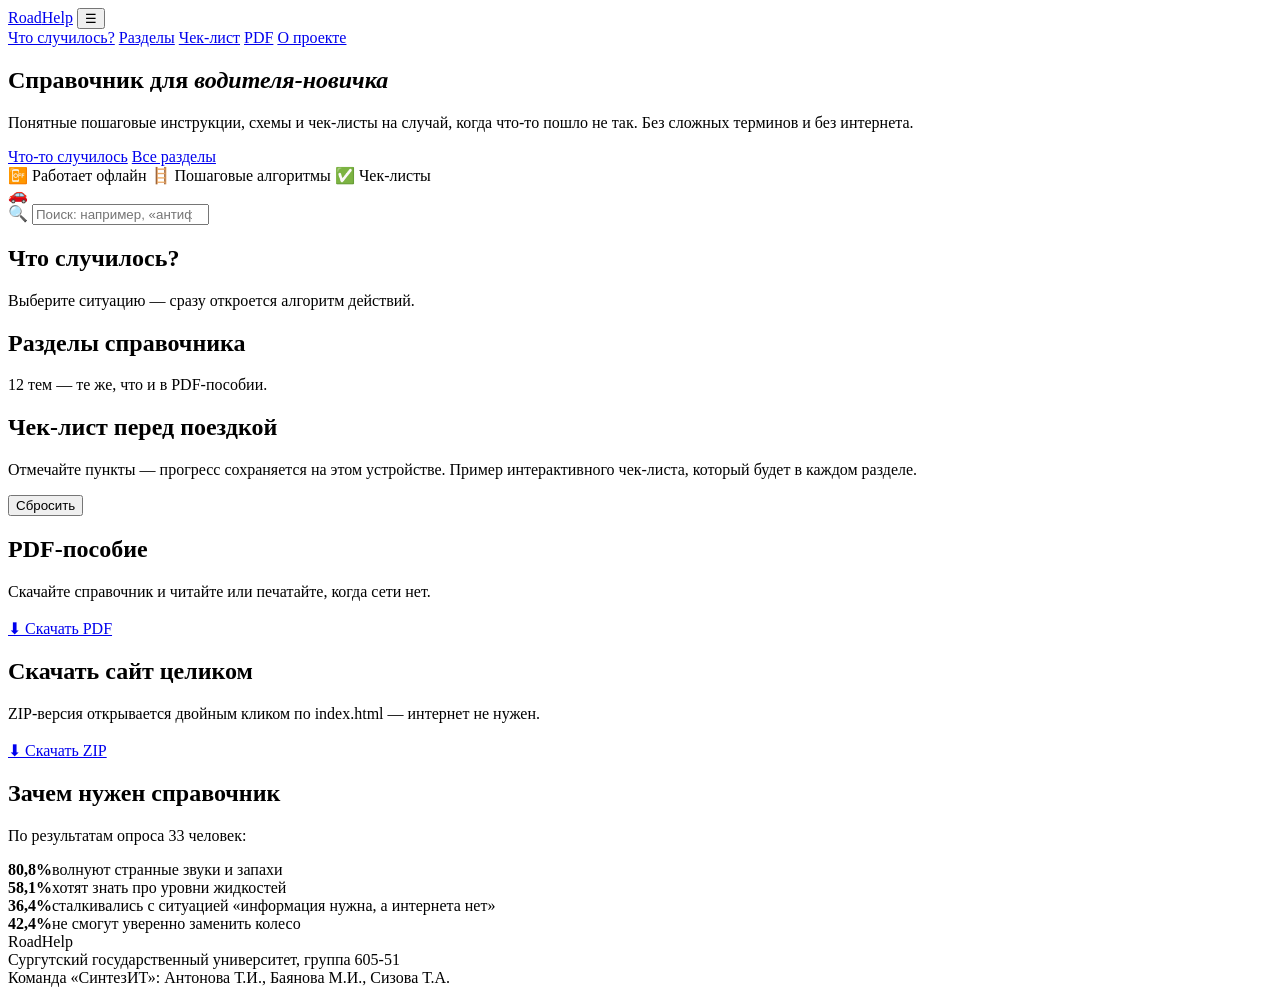
==== index.html @ a5b83672 "Add files via upload" ====
<!DOCTYPE html>
<html lang="ru">
<head>
  <meta charset="UTF-8">
  <meta name="viewport" content="width=device-width, initial-scale=1">
  <title>RoadHelp — справочник для водителя-новичка</title>
  <meta name="description" content="Автономный справочник для начинающих водителей: что делать при поломке, значки, жидкости, ДТП. Работает без интернета.">
  <link rel="stylesheet" href="css/style.css">
</head>
<body>

<header class="header">
  <div class="container">
    <a href="index.html" class="logo">Road<span>Help</span></a>
    <button class="burger" id="burger" aria-label="Меню">☰</button>
    <nav class="nav" id="nav">
      <a href="#sos">Что случилось?</a>
      <a href="#sections">Разделы</a>
      <a href="#checklist">Чек-лист</a>
      <a href="#pdf">PDF</a>
      <a href="#about">О проекте</a>
    </nav>
  </div>
</header>

<main>
  <section class="hero">
    <div class="container">
      <div>
        <h1>Справочник для <em>водителя-новичка</em></h1>
        <p>Понятные пошаговые инструкции, схемы и чек-листы на случай, когда что-то пошло не так. Без сложных терминов и без интернета.</p>
        <a href="#sos" class="btn btn-primary">Что-то случилось</a>
        <a href="#sections" class="btn btn-ghost">Все разделы</a>
        <div class="badges">
          <span class="badge">📴 Работает офлайн</span>
          <span class="badge">🪜 Пошаговые алгоритмы</span>
          <span class="badge">✅ Чек-листы</span>
        </div>
      </div>
      <div class="hero-art" aria-hidden="true">🚗</div>
    </div>
  </section>

  <div class="container search">
    <div class="search-box">
      <span>🔍</span>
      <input id="search" type="search" placeholder="Поиск: например, «антифриз», «колодки», «занос»" autocomplete="off">
    </div>
    <div class="results" id="results"></div>
  </div>

  <section id="sos">
    <div class="container">
      <h2>Что случилось?</h2>
      <p class="lead">Выберите ситуацию — сразу откроется алгоритм действий.</p>
      <div class="sos-grid" id="sosGrid"></div>
    </div>
  </section>

  <section id="sections" style="padding-top:0">
    <div class="container">
      <h2>Разделы справочника</h2>
      <p class="lead">12 тем — те же, что и в PDF-пособии.</p>
      <div class="cards" id="cards"></div>
    </div>
  </section>

  <section id="checklist" style="background:#fff">
    <div class="container two">
      <div>
        <h2>Чек-лист перед поездкой</h2>
        <p class="lead">Отмечайте пункты — прогресс сохраняется на этом устройстве. Пример интерактивного чек-листа, который будет в каждом разделе.</p>
      </div>
      <div class="panel">
        <div class="progress"><div id="bar"></div></div>
        <div class="ptext" id="ptext"></div>
        <ul class="check" id="pretrip"></ul>
        <button class="btn btn-dark" id="reset">Сбросить</button>
      </div>
    </div>
  </section>

  <section id="pdf">
    <div class="container two">
      <div class="panel">
        <h2>PDF-пособие</h2>
        <p class="lead" style="margin-bottom:18px">Скачайте справочник и читайте или печатайте, когда сети нет.</p>
        <a class="btn btn-primary" href="pdf/roadhelp.pdf" download>⬇ Скачать PDF</a>
      </div>
      <div class="panel">
        <h2>Скачать сайт целиком</h2>
        <p class="lead" style="margin-bottom:18px">ZIP-версия открывается двойным кликом по index.html — интернет не нужен.</p>
        <a class="btn btn-dark" href="roadhelp-offline.zip" download>⬇ Скачать ZIP</a>
      </div>
    </div>
  </section>

  <section id="about" style="background:#fff">
    <div class="container">
      <h2>Зачем нужен справочник</h2>
      <p class="lead">По результатам опроса 33 человек:</p>
      <div class="stats">
        <div class="stat"><b>80,8%</b><span>волнуют странные звуки и запахи</span></div>
        <div class="stat"><b>58,1%</b><span>хотят знать про уровни жидкостей</span></div>
        <div class="stat"><b>36,4%</b><span>сталкивались с ситуацией «информация нужна, а интернета нет»</span></div>
        <div class="stat"><b>42,4%</b><span>не смогут уверенно заменить колесо</span></div>
      </div>
    </div>
  </section>
</main>

<footer class="footer">
  <div class="container">
    <div><span class="logo">Road<span>Help</span></span><br>Сургутский государственный университет, группа 605-51</div>
    <div>Команда «СинтезИТ»: Антонова Т.И., Баянова М.И., Сизова Т.А.</div>
  </div>
</footer>

<script src="js/data.js"></script>
<script src="js/main.js"></script>
</body>
</html>
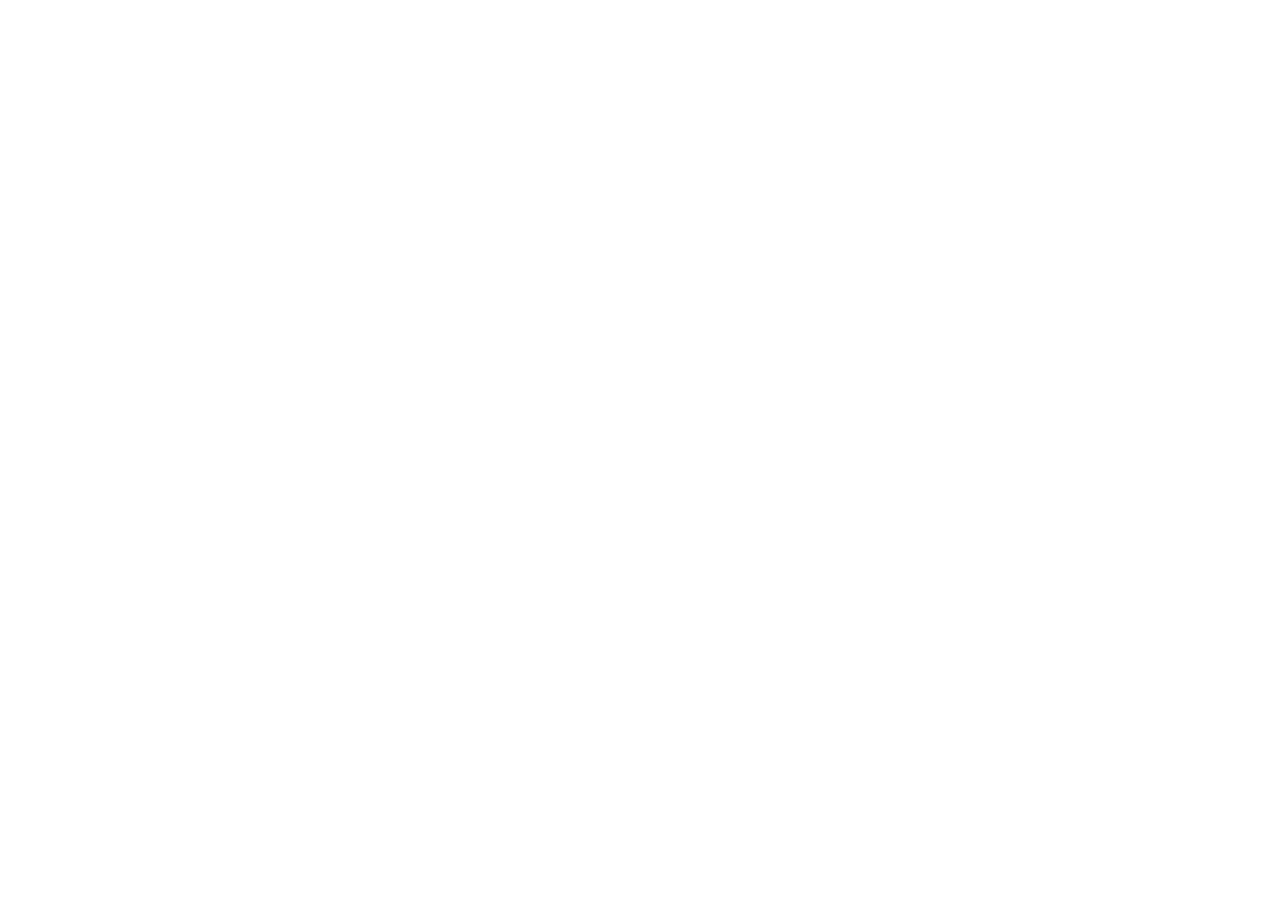
==== commit 4f456b71: "Add files via upload" ====
--- a/index.html
+++ b/index.html
@@ -4,119 +4,12 @@
   <meta charset="UTF-8">
   <meta name="viewport" content="width=device-width, initial-scale=1">
   <title>RoadHelp — справочник для водителя-новичка</title>
-  <meta name="description" content="Автономный справочник для начинающих водителей: что делать при поломке, значки, жидкости, ДТП. Работает без интернета.">
+  <link rel="icon" href="img/logo-mark.png">
   <link rel="stylesheet" href="css/style.css">
 </head>
 <body>
-
-<header class="header">
-  <div class="container">
-    <a href="index.html" class="logo">Road<span>Help</span></a>
-    <button class="burger" id="burger" aria-label="Меню">☰</button>
-    <nav class="nav" id="nav">
-      <a href="#sos">Что случилось?</a>
-      <a href="#sections">Разделы</a>
-      <a href="#checklist">Чек-лист</a>
-      <a href="#pdf">PDF</a>
-      <a href="#about">О проекте</a>
-    </nav>
-  </div>
-</header>
-
-<main>
-  <section class="hero">
-    <div class="container">
-      <div>
-        <h1>Справочник для <em>водителя-новичка</em></h1>
-        <p>Понятные пошаговые инструкции, схемы и чек-листы на случай, когда что-то пошло не так. Без сложных терминов и без интернета.</p>
-        <a href="#sos" class="btn btn-primary">Что-то случилось</a>
-        <a href="#sections" class="btn btn-ghost">Все разделы</a>
-        <div class="badges">
-          <span class="badge">📴 Работает офлайн</span>
-          <span class="badge">🪜 Пошаговые алгоритмы</span>
-          <span class="badge">✅ Чек-листы</span>
-        </div>
-      </div>
-      <div class="hero-art" aria-hidden="true">🚗</div>
-    </div>
-  </section>
-
-  <div class="container search">
-    <div class="search-box">
-      <span>🔍</span>
-      <input id="search" type="search" placeholder="Поиск: например, «антифриз», «колодки», «занос»" autocomplete="off">
-    </div>
-    <div class="results" id="results"></div>
-  </div>
-
-  <section id="sos">
-    <div class="container">
-      <h2>Что случилось?</h2>
-      <p class="lead">Выберите ситуацию — сразу откроется алгоритм действий.</p>
-      <div class="sos-grid" id="sosGrid"></div>
-    </div>
-  </section>
-
-  <section id="sections" style="padding-top:0">
-    <div class="container">
-      <h2>Разделы справочника</h2>
-      <p class="lead">12 тем — те же, что и в PDF-пособии.</p>
-      <div class="cards" id="cards"></div>
-    </div>
-  </section>
-
-  <section id="checklist" style="background:#fff">
-    <div class="container two">
-      <div>
-        <h2>Чек-лист перед поездкой</h2>
-        <p class="lead">Отмечайте пункты — прогресс сохраняется на этом устройстве. Пример интерактивного чек-листа, который будет в каждом разделе.</p>
-      </div>
-      <div class="panel">
-        <div class="progress"><div id="bar"></div></div>
-        <div class="ptext" id="ptext"></div>
-        <ul class="check" id="pretrip"></ul>
-        <button class="btn btn-dark" id="reset">Сбросить</button>
-      </div>
-    </div>
-  </section>
-
-  <section id="pdf">
-    <div class="container two">
-      <div class="panel">
-        <h2>PDF-пособие</h2>
-        <p class="lead" style="margin-bottom:18px">Скачайте справочник и читайте или печатайте, когда сети нет.</p>
-        <a class="btn btn-primary" href="pdf/roadhelp.pdf" download>⬇ Скачать PDF</a>
-      </div>
-      <div class="panel">
-        <h2>Скачать сайт целиком</h2>
-        <p class="lead" style="margin-bottom:18px">ZIP-версия открывается двойным кликом по index.html — интернет не нужен.</p>
-        <a class="btn btn-dark" href="roadhelp-offline.zip" download>⬇ Скачать ZIP</a>
-      </div>
-    </div>
-  </section>
-
-  <section id="about" style="background:#fff">
-    <div class="container">
-      <h2>Зачем нужен справочник</h2>
-      <p class="lead">По результатам опроса 33 человек:</p>
-      <div class="stats">
-        <div class="stat"><b>80,8%</b><span>волнуют странные звуки и запахи</span></div>
-        <div class="stat"><b>58,1%</b><span>хотят знать про уровни жидкостей</span></div>
-        <div class="stat"><b>36,4%</b><span>сталкивались с ситуацией «информация нужна, а интернета нет»</span></div>
-        <div class="stat"><b>42,4%</b><span>не смогут уверенно заменить колесо</span></div>
-      </div>
-    </div>
-  </section>
-</main>
-
-<footer class="footer">
-  <div class="container">
-    <div><span class="logo">Road<span>Help</span></span><br>Сургутский государственный университет, группа 605-51</div>
-    <div>Команда «СинтезИТ»: Антонова Т.И., Баянова М.И., Сизова Т.А.</div>
-  </div>
-</footer>
-
-<script src="js/data.js"></script>
-<script src="js/main.js"></script>
+  <main id="book" aria-label="Справочник RoadHelp"></main>
+  <script src="js/data.js"></script>
+  <script src="js/main.js"></script>
 </body>
 </html>
